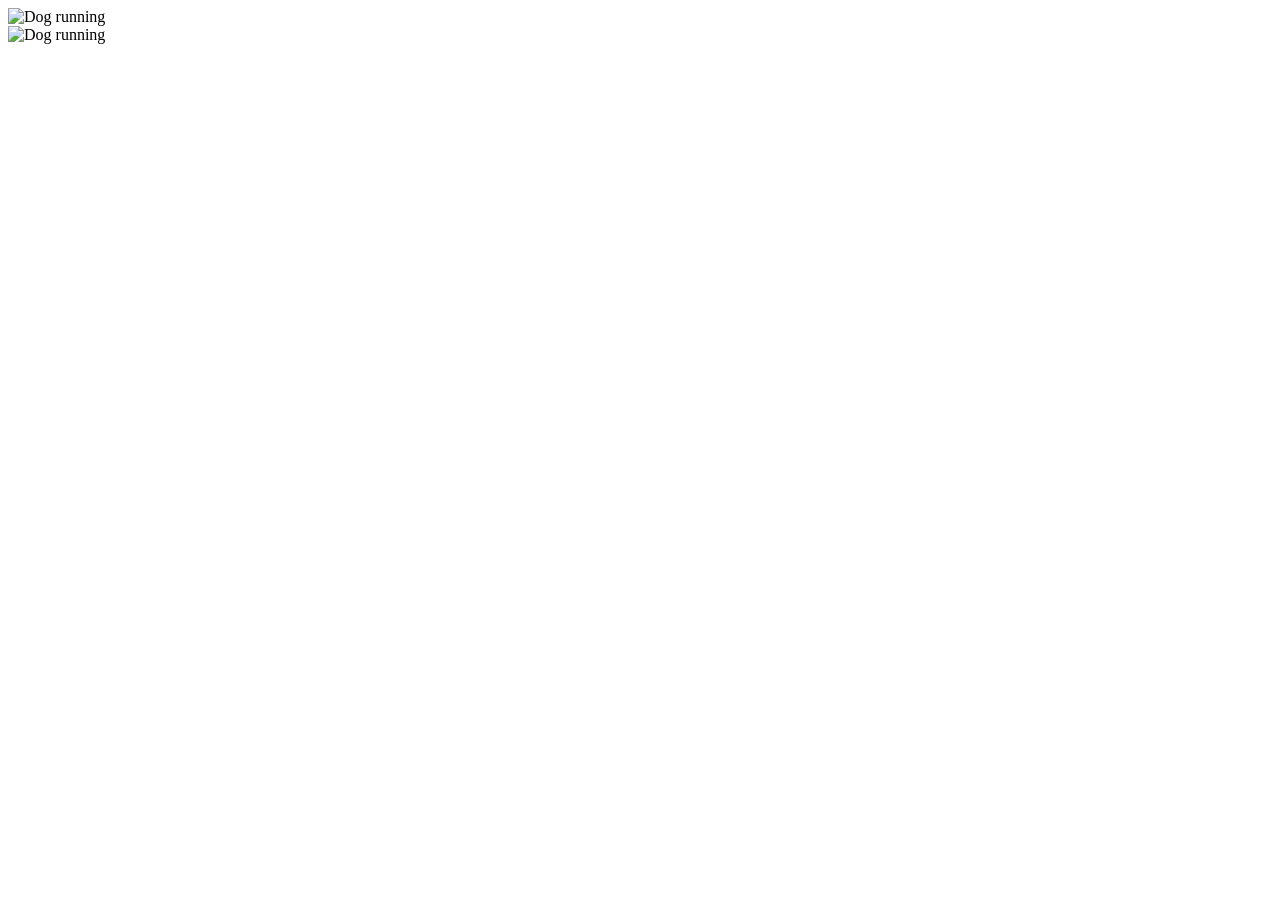
==== index2.html @ 147e6f47 "commit message" ====
<!DOCTYPE html>
<html lang="en">
<head>
    <meta charset="UTF-8">
    <meta name="viewport" content="width=device-width, initial-scale=1.0">
    <title>Image Test</title>
</head>

<body>
<div>
    <img
    src="assets/oscar-sutton-yihlaRCCvd4-unsplash.jpg" width="650" height="850" alt="Dog running"
    />
</div>

<div> 
    <img
    src="https://images.unsplash.com/photo-1530281700549-e82e7bf110d6?w=600&auto=format&fit=crop&q=60&ixlib=rb-4.1.0&ixid=M3wxMjA3fDB8MHxzZWFyY2h8Mnx8ZG9nfGVufDB8fDB8fHww" 
    alt="Dog running"
    />
</div>
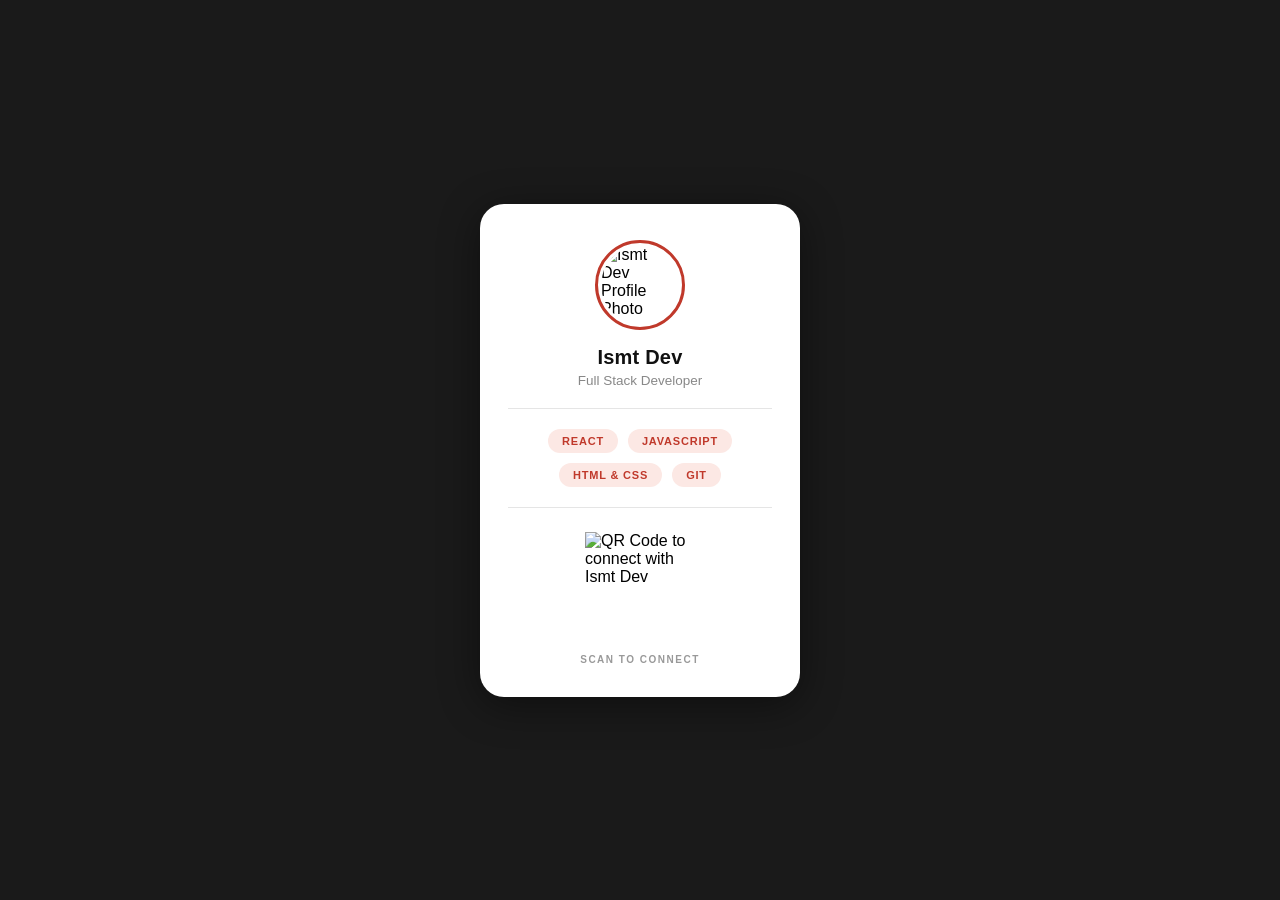
==== commit 9bc7a32a: "Class2025A" ====
--- a/index2.html
+++ b/index2.html
@@ -1,21 +1,47 @@
 <!DOCTYPE html>
 <html lang="en">
 <head>
-    <meta charset="UTF-8">
-    <meta name="viewport" content="width=device-width, initial-scale=1.0">
-    <title>Image Test</title>
+    <meta charset="UTF-8" />
+    <meta name="viewport" content="width=device-width, initial-scale=1.0"/>
+    <title>Dev Profile Card</title>
+    <link rel="stylesheet" href="style2.css" />
+    <link
+        rel="stylesheet"
+        href="https://cdnjs.cloudflare.com/ajax/libs/font-awesome/6.5.0/css/all.min.css"
+    />
 </head>
 
 <body>
-<div>
-    <img
-    src="assets/oscar-sutton-yihlaRCCvd4-unsplash.jpg" width="650" height="850" alt="Dog running"
-    />
-</div>
+    <div class="card">
+        <div class="avatar-wrapper">
+            <img
+                src="https://images.unsplash.com/photo-1536104968055-4d61aa56f46a?q=80&w=1160&auto=format&fit=crop"
+                alt="Ismt Dev Profile Photo"
+            />
+        </div>
 
-<div> 
-    <img
-    src="https://images.unsplash.com/photo-1530281700549-e82e7bf110d6?w=600&auto=format&fit=crop&q=60&ixlib=rb-4.1.0&ixid=M3wxMjA3fDB8MHxzZWFyY2h8Mnx8ZG9nfGVufDB8fDB8fHww" 
-    alt="Dog running"
-    />
-</div>+        <h1 class="dev-name">Ismt Dev</h1>
+        <p class="dev-title">Full Stack Developer</p>
+
+        <div class="divider"></div>
+
+        <div class="skills-wrapper">
+            <span class="skill-tag">React</span>
+            <span class="skill-tag">JavaScript</span>
+            <span class="skill-tag">HTML &amp; CSS</span>
+            <span class="skill-tag">Git</span>
+        </div>
+
+        <div class="divider-bottom"></div>
+
+        <img
+            class="qr-code"
+            src="https://api.qrserver.com/v1/create-qr-code/?size=200x200&data=https://github.com/atul77-ui/My-CV"
+            alt="QR Code to connect with Ismt Dev"
+        />
+
+        <p class="qr-label">Scan to Connect</p>
+
+    </div>
+</body>
+</html>
--- a/style2.css
+++ b/style2.css
@@ -0,0 +1,104 @@
+* {
+    margin: 0;
+    padding: 0;
+    box-sizing: border-box;
+}
+
+body {
+    background-color: #1a1a1a; 
+    display: flex;
+    justify-content: center;
+    align-items: center;
+    min-height: 100vh;
+    font-family: 'Segoe UI', sans-serif;
+}
+
+.card {
+    background-color: #ffffff;        
+    border-radius: 24px;              
+    width: 320px;                     
+    padding: 36px 28px 32px;          
+    display: flex;
+    flex-direction: column;
+    align-items: center;
+    box-shadow: 0 8px 40px rgba(0, 0, 0, 0.45); 
+}
+
+.avatar-wrapper {
+    width: 90px;
+    height: 90px;
+    border-radius: 50%;                          
+    border: 3px solid #c0392b;                   
+    padding: 3px;                                
+    margin-bottom: 16px;
+}
+
+.avatar-wrapper img {
+    width: 100%;
+    height: 100%;
+    border-radius: 50%;                          
+    object-fit: cover;                           
+    display: block;
+}
+
+.dev-name {
+    font-size: 20px;
+    font-weight: 700;
+    color: #111111;                   
+    margin-bottom: 4px;
+    letter-spacing: 0.2px;
+}
+
+.dev-title {
+    font-size: 13.5px;
+    color: #888888;                   
+    font-weight: 400;
+    margin-bottom: 20px;
+}
+
+.divider {
+    width: 100%;
+    height: 1px;
+    background-color: #e5e5e5;       
+    margin-bottom: 20px;
+}
+
+.skills-wrapper {
+    display: flex;
+    flex-wrap: wrap;                  
+    justify-content: center;
+    gap: 10px;                        
+    margin-bottom: 20px;
+}
+
+.skill-tag {
+    background-color: #fce8e4;        
+    color: #c0392b;                  
+    font-size: 11px;
+    font-weight: 700;
+    letter-spacing: 0.8px;
+    text-transform: uppercase;        
+    padding: 6px 14px;
+    border-radius: 20px;             
+}
+
+.divider-bottom {
+    width: 100%;
+    height: 1px;
+    background-color: #e5e5e5;
+    margin-bottom: 24px;
+}
+
+.qr-code {
+    width: 110px;
+    height: 110px;
+    margin-bottom: 12px;
+}
+
+.qr-label {
+    font-size: 10px;
+    font-weight: 600;
+    letter-spacing: 1.5px;
+    text-transform: uppercase;
+    color: #999999;                  
+}
